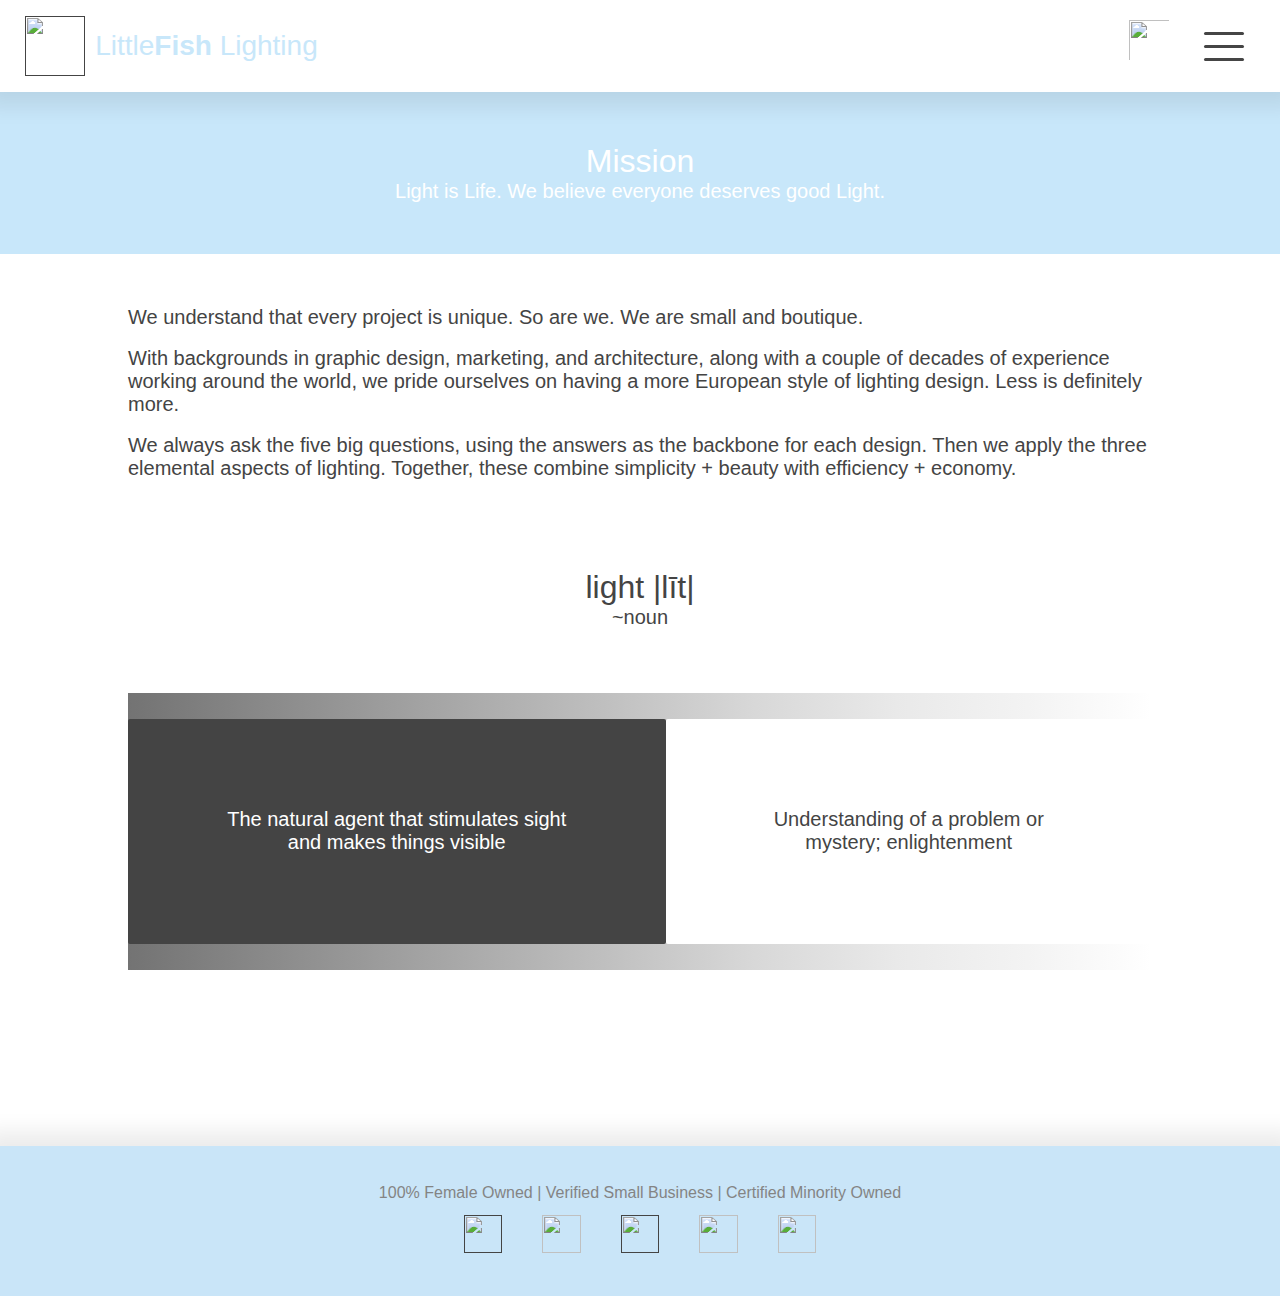
==== about.html @ 4d6637bd "renamed all the files to follow conventions" ====
<!DOCTYPE html>

<html lang="en" dir="ltr">

<head>
	<!-- MAIN STYLES  -->
	<meta charset="utf-8" />
	<meta name="viewport" content="width=device-width, initial-scale=1.0">
	<meta property="og:site_name" content="Little Fish Lighting" />
	<meta property="og:title" content="home page" />
	<meta property="og:url" content="About">
	<meta property="og:description" content="Light is Life. We believe everyone deserves good Light." />
	<link rel="stylesheet" type="text/css" href="styles.css">
	<!-- FAVICON -->
	<link rel="shortcut icon" href="favicon.ico" type="image/x-icon">
	<!-- PHOTOVIEWR FILES -->
	<link rel="stylesheet" href="https://cdnjs.cloudflare.com/ajax/libs/photoswipe/4.1.1/photoswipe.min.css">
	<link rel="stylesheet" href="https://cdnjs.cloudflare.com/ajax/libs/photoswipe/4.1.1/default-skin/default-skin.min.css">
	<!-- JQUERY -->
	<script src="https://ajax.googleapis.com/ajax/libs/jquery/3.1.1/jquery.min.js"></script>
	<!--FONTS-->
	<link href="https://fonts.googleapis.com/css?family=Dancing+Script" rel="stylesheet">
</head>

<body>

	<div class="genericWrapper homePageWrapper" id="homeTop">

		<div class="genericWrapper menuWrapper">
			<div class="genericWrapper topBar">

				<a href="">
					<div class="genericWrapper topBarTitle">
						<img class="logoSmall" src="LFL-images/Icons/LFL-logo.svg" />
						<div class="genericWrapper innerTitle">
							<h6>Little<span>Fish</span> Lighting</h6>
						</div>
					</div>
				</a>

				<div class="genericWrapper topBarOrganizer">

					<div class="genericWrapper contactWrapper">
						<a href="contact.html">
							<img id="contact" class="iconSized" src="LFL-images/Icons/phone-icon-grey-infill.svg" />
						</a>
					</div>
					<div class="burger-container">
						<div id="burger">
							<div class="bar midBar"></div>
							<div class="bar tBar"></div>
							<div class="bar btmBar"></div>
						</div>
					</div>
				</div>
			</div>
			<ul class="menu">
				<li><a href="">Home</a></li>
				<li><a href="portfolio.html">Portfolio</a></li>
				<li><a href="about.html">About</a></li>
				<li><a href="clients.html">Clients</a></li>
				<li><a href="contact.html">Contact</a></li>
			</ul>
		</div>

		<div class="genericWrapper mission">
			<h2>Mission</h2>
			<p>Light is Life. We believe everyone deserves good Light.</p>
		</div>

		<div class="genericWrapper aboutWrapper">

			<div class="genericWrapper aboutText">
				<p>
					We understand that every project is unique. So are we. We are small and boutique.
				</p>&nbsp;<p>
					With backgrounds in graphic design, marketing, and architecture, along with a couple of decades of
					experience
					working around the world, we pride ourselves on having a more European style of lighting design.
					Less is
					definitely more.
				</p>&nbsp;<p>
					We always ask the five big questions, using the answers as the backbone for each design. Then we
					apply the
					three elemental aspects of lighting. Together, these combine simplicity + beauty with efficiency +
					economy.
				</p>
			</div>
			<div class="genericWrapper aboutText">
				<h2 style="width:100%; text-align:center;">light |l&#299;t|</h2>
				<p style="width:100%; text-align:center;">~noun</p>
			</div>
			<div class="genericWrapper lightDefinied">
				<div class="genericWrapper defs science">
					<p>The natural agent that stimulates sight and makes things visible</p>
				</div>
				<div class="genericWrapper defs philo">
					<p>Understanding of a problem or mystery; enlightenment</p>
				</div>
			</div>

		</div>

		<p>&nbsp;</p>
		<p>&nbsp;</p>
		<p>&nbsp;</p>
		<p>&nbsp;</p>
		<p>&nbsp;</p>
		<p>&nbsp;</p>
		<p>&nbsp;</p>

		<div class="genericWrapper footer">

			<div class="businessQualities">
				<p class="miniText">100% Female Owned | Verified Small Business | Certified Minority Owned</p>
			</div>

			<div class="genericWrapper allIconHolder">
				<div class="genericWrapper twoIconHolder">
					<a href="">
						<img class="socialMediaButton" src="LFL-images/Icons/Home-Icon-White-Infill.svg">
					</a>
					<a href="http://littlefishlighting.com/contact.html">
						<img class="socialMediaButton" src="LFL-images/Icons/phone-icon-white-infill.svg">
					</a>
				</div>
				<a href="">
					<img class="socialMediaButton" src="LFL-images/Icons/White-Line.svg">
				</a>
				<div class="genericWrapper twoIconHolder">
					<a href="https://www.linkedin.com/in/devkirajguru">
						<img class="socialMediaButton" src="LFL-images/Icons/LinkedInWhite.svg">
					</a>
					<a href="https://www.instagram.com/littlefish_lighting/">
						<img class="socialMediaButton" src="LFL-images/Icons/white-instagram-logo.svg">
					</a>
				</div>
			</div>
		</div>
	</div>
	<!-- PAGE BEHAVIOR -->
	<script src="portfolio.js"></script>
</body>


</html>
---- styles.css ----
/*-----------------------------GENERAL ORGANIZATION-----------------------------*/
body {
	margin: 0;
	padding: 0;
	min-height: 100vh;
}

/* div {
	 border:solid 0.5px black;
} */

table {
	border-spacing: 0;
}

button:focus {
	outline: 0;
}

.genericWrapper {
	display: -webkit-box;
	display: -ms-flexbox;
	display: flex;
}

.genericBox {
	display: -webkit-box;
	display: -ms-flexbox;
	display: flex;
	-webkit-box-orient: vertical;
	-webkit-box-direction: normal;
	-ms-flex-direction: column;
	flex-direction: column;
	-webkit-box-pack: start;
	-ms-flex-pack: start;
	justify-content: flex-start;
	-webkit-box-align: stretch;
	-ms-flex-align: stretch;
	align-items: stretch;
	-ms-flex-line-pack: center;
	align-content: center;
}

.iconSized {
	height: 4vw;
	min-height: 26px;
	max-height: 30px;
	width: 4vw;
	min-width: 26px;
	max-width: 30px;
}

.logoSmall {
	height: 4.7vw;
	min-height: 45px;
	max-height: 70px;
	width: 4.7vw;
	min-width: 45px;
	max-width: 70px;
	margin-right: 10px;
	margin-left: 10px;
}

/*FONTS*/
h1,
h2,
h3,
h4,
h6,
p,
.miniText,
li,
a,
td {
	font-family: arial;
	margin: 0;
	color: rgb(68, 68, 68);
	text-decoration: none;
}

h1,
h2,
h3 {
	font-family: Verdana, Geneva, sans-serif;
}

h1 {
	font-size: 4vw;
	font-weight: 500;
}

h2 {
	font-size: 40px;
	font-weight: 400;
}

h3 {
	font-size: 36px;
	font-weight: 400;
}

h4 {
	font-size: 3.5vw;
	font-weight: 300;
}

h6 {
	font-size: 28px;
}

@media only screen and (max-width:500px) {
	h6 {
		font-size: 12px;
	}
}

.menu-opened>ul>li>a {
	font-size: 5vw;
	padding-left: 8vw;
}

p {
	font-size: 20px;
	text-transform: none;
	font-weight: 300;
}

.miniText {
	font-size: 13px;
	font-weight: 300;
	text-transform: none;
}

.miniBold {
	font-size: 13px;
	font-weight: 600;
	text-transform: none;
}

span {
	font-weight: 500;
}

.menu>li {
	font-size: 20px;
}

li {
	font-size: 20px;
}

ul {
	list-style: none;
}

a {
	font-size: 20px;
	text-transform: none;
	font-weight: 300;
}

/*--------------------------------------DESKTOP FONTS & GENERIC IMAGES--------------------------------------------------*/
@media only screen and (min-width: 800px) {
	h1 {
		font-size: 36px;
		font-weight: 500;
	}

	h2 {
		font-size: 200%;
	}

	h3 {
		font-size: 200%;
	}

	h4 {
		font-size: 24px;
		font-weight: 300;
	}

	h6 {
		font-size: 28px;
	}

	.menu-opened>ul>li>a {
		font-size: 28px;
		padding-left: 40px;
	}

	p {
		font-size: 20px;
		text-transform: none;
	}

	li {
		font-size: 100%;
	}

	td {
		font-size: 16px;
	}

	.miniText {
		font-size: 14px;
		text-transform: none;
	}

	.businessQualities>p {
		font-size: 20px;
	}

	.iconSized {
		max-height: 40px;
		max-width: 40px;
	}
}

/*------------------NOW HOMEPAGE---------------*/
/*------------------NOW HOMEPAGE---------------*/
/*------------------NOW HOMEPAGE---------------*/
.loaderWrapper {
	display: -webkit-box;
	display: -ms-flexbox;
	display: flex;
	/* NEW, Spec - Firefox, Chrome, Opera */
	-webkit-box-orient: vertical;
	-webkit-box-direction: normal;
	-ms-flex-direction: column;
	flex-direction: column;
	-webkit-box-flex: 1;
	-ms-flex: 1 0 auto;
	flex: 1 0 auto;
	min-height: 100vh;
	background-color: rgb(200, 231, 250);
}

#loaderLogo {
	margin: 20px;
	width: 100px;
	height: 100px;
	margin-top: -5px;
	z-index: 1;
}

.topLoader {
	background: white;
}

.loader.topLoader>h1 {
	padding: 2% 0 3px 40px;
	color: rgb(200, 231, 250);
}

.homePageWrapper {
	-webkit-box-orient: vertical;
	-webkit-box-direction: normal;
	-ms-flex-direction: column;
	flex-direction: column;
	-ms-flex-line-pack: center;
	align-content: center;
	min-height: 100vh;
	-webkit-box-flex: 1;
	-ms-flex: 1 0 auto;
	flex: 1 0 auto;
}

.homePagePhotoWrapper {
	display: -webkit-box;
	display: -ms-flexbox;
	display: flex;
	/* NEW, Spec - Firefox, Chrome, Opera */
	-webkit-box-orient: vertical;
	-webkit-box-direction: normal;
	-ms-flex-direction: column;
	flex-direction: column;
	-webkit-box-pack: center;
	-ms-flex-pack: center;
	justify-content: center;
	-webkit-box-align: center;
	-ms-flex-align: center;
	align-items: center;
	-ms-flex-line-pack: center;
	align-content: center;
	overflow: hidden;
	background-color: rgb(200, 231, 250);
}

.homePagePhotoWrapper>a>img {
	max-width: 1800px;
	width: 120vw;
}

.loader.bottomLoader {
	background-color: rgb(200, 231, 250);
	-webkit-box-flex: 1;
	-ms-flex: 1;
	flex: 1;
	-ms-flex-preferred-size: auto;
}

.quoteWrapper {
	display: -webkit-box;
	display: -ms-flexbox;
	display: flex;
	/* NEW, Spec - Firefox, Chrome, Opera */
	-webkit-box-orient: horizontal;
	-webkit-box-direction: normal;
	-ms-flex-direction: row;
	flex-direction: row;
	-webkit-box-pack: center;
	-ms-flex-pack: center;
	justify-content: center;
	background-color: rgb(200, 231, 250);
	width: 100%;
	padding: 5% 0 0 0;
}

.quoteWrapperInverted {
	display: -webkit-box;
	display: -ms-flexbox;
	display: flex;
	/* NEW, Spec - Firefox, Chrome, Opera */
	-webkit-box-orient: horizontal;
	-webkit-box-direction: normal;
	-ms-flex-direction: row;
	flex-direction: row;
	-webkit-box-pack: center;
	-ms-flex-pack: center;
	justify-content: center;
	background-color:rgb(245, 245, 245);
	width: 100%;
	padding: 2% 0 0 0;
}


.portfolioQuote {
	-webkit-box-orient: vertical;
	-webkit-box-direction: normal;
	-ms-flex-direction: column;
	flex-direction: column;
	-webkit-box-align: center;
	-ms-flex-align: center;
	-ms-grid-row-align: center;
	align-items: center;
	-ms-flex-line-pack: center;
	align-content: center;
	-webkit-box-pack: center;
	-ms-flex-pack: center;
	justify-content: center;
	width: 80%;
	margin: 10px 0 10px 0;
}

.portfolioQuote>h4 {
	font-weight: 300;
	color: rgb(68, 68, 68);
	font-size: 2.4vw;
}

.portfolioQuote>h4>span {
	font-weight: 500;
	font-family: 'Dancing Script', cursive;
	font-size: 2.7vw;
}

.portfolioQuote>p {
	-ms-flex-item-align: end;
	align-self: flex-end;
	color: rgb(68, 68, 68);
	font-weight: 300;
	font-size: 1vw;
}

.homeQuote {
	-webkit-box-orient: vertical;
	-webkit-box-direction: normal;
	-ms-flex-direction: column;
	flex-direction: column;
	-webkit-box-align: center;
	-ms-flex-align: center;
	-ms-grid-row-align: center;
	align-items: center;
	-ms-flex-line-pack: center;
	align-content: center;
	-webkit-box-pack: center;
	-ms-flex-pack: center;
	justify-content: center;
	width: 80%;
	margin: 10px 0 10px 0;
}

.homeQuote>h4 {
	font-weight: 300;
	color: white;
	font-size: 4.4vw;
}

.homeQuote>h4>span {
	font-weight: 500;
	font-family: 'Dancing Script', cursive;
	font-size: 4.7vw;
}

.homeQuote>p {
	-ms-flex-item-align: end;
	align-self: flex-end;
	color: white;
	font-weight: 300;
	font-size: 3vw;
}


/*-----------------------DESKTOP HOME---------------------------*/
/*-----------------------DESKTOP HOME---------------------------*/
/*-----------------------DESKTOP HOME---------------------------*/
@media only screen and (min-width: 800px) {
	#loaderLogo {
		margin: 20px;
		width: 160px;
		height: 160px;
		margin-top: -10px;
		z-index: 1;
	}

	.topLoader {
		background: white;
	}

	.loader.topLoader>h1 {
		font-weight: 300;
		padding: 15px 0 5px 60px;
		color: rgb(200, 231, 250);
	}

	.loader.bottomLoader {
		background-color: rgb(200, 231, 250);
	}

	/* .homePagePhotoWrapper {
		    max-height:50vw;
	} */

	.homePagePhotoWrapper>a>img {
		width: 100vw;
		max-width: 1300px;
	}

	.quoteWrapper {
		display: -webkit-box;
		/* OLD - iOS 6-, Safari 3.1-6, BB7 */
		display: -ms-flexbox;
		/* TWEENER - IE 10 */
		/* NEW - Safari 6.1+. iOS 7.1+, BB10 */
		display: flex;
		/* NEW, Spec - Firefox, Chrome, Opera */
		-webkit-box-orient: horizontal;
		-webkit-box-direction: normal;
		-ms-flex-direction: row;
		flex-direction: row;
		-webkit-box-pack: center;
		-ms-flex-pack: center;
		justify-content: center;
		width: 100%;
		padding: 1vw 0 0 0;
	}

	.homeQuote {
		-webkit-box-orient: vertical;
		-webkit-box-direction: normal;
		-ms-flex-direction: column;
		flex-direction: column;
		-webkit-box-align: center;
		-ms-flex-align: center;
		-ms-grid-row-align: center;
		align-items: center;
		-ms-flex-line-pack: center;
		align-content: center;
		-webkit-box-pack: center;
		-ms-flex-pack: center;
		justify-content: center;
		max-width: 900px;
		width: 90%;
		margin: 10px 0 10px0;
	}

	.homeQuote>h4 {
		font-weight: 500;
		font-size: 26px;
	}

	.homeQuote>h4>span {
		font-weight: 500;
		font-family: 'Dancing Script', cursive;
		font-size: 30px;
	}

	.homeQuote>p {
		-ms-flex-item-align: end;
		align-self: flex-end;
		font-size: 16px;
	}

	.homeFooter {
		box-shadow: none;
		margin-top: 0;
		background-color: #454545;
		margin-top: 100px;
	}
}



/*-----------------------BIG DESKTOP HOME---------------------------*/
/*-----------------------BIG DESKTOP HOME---------------------------*/
/*-----------------------BIG DESKTOP HOME---------------------------*/
@media only screen and (min-width: 1600px) {
	.homeQuote>h4 {
		font-weight: 100;
		font-size: 30px;
	}

	.homeQuote>h4>span {
		font-weight: 500;
		font-family: 'Dancing Script', cursive;
		font-size: 34px;
	}
}

/*-----------------------HOME MENU---------------------------*/
/*-----------------------HOME MENU---------------------------*/
/*-----------------------HOME MENU---------------------------*/

.homeMenuWrapper {
	display: -webkit-box;
	display: -ms-flexbox;
	display: flex;
	/* NEW, Spec - Firefox, Chrome, Opera */
	-webkit-box-orient: vertical;
	-webkit-box-direction: normal;
	-ms-flex-direction: column;
	flex-direction: column;
}

.homeTopBar {
	display: -webkit-box;
	display: -ms-flexbox;
	display: flex;
	/* NEW, Spec - Firefox, Chrome, Opera */
	-webkit-box-pack: justify;
	-ms-flex-pack: justify;
	justify-content: space-between;
	height: 10vw;
	max-height: 140px;
	min-height: 70px;
}

.homeMenuWrapper.menu-opened {
	position: fixed;
	height: 100vh;
	width: 100vw;
	top: 0;
	left: 0;
	background-color: #C8E5F7;

}

.homeMenuWrapper.menu-opened .burger-container #burger .bar.midBar {
	width: 0px;
}

.homeMenuWrapper.menu-opened .burger-container #burger .bar.tBar {
	-webkit-transform: translateY(0px) rotate(45deg);
	transform: translateY(0px) rotate(45deg);
}

.homeMenuWrapper.menu-opened .burger-container #burger .bar.btmBar {
	-webkit-transform: translateY(-2px) rotate(-45deg);
	transform: translateY(-2px) rotate(-45deg);
}

.homeMenuWrapper.menu-opened .topBar #contact {
	opacity: .5;
}

.homeMenuWrapper.menu-opened .menu {
	display: -webkit-box;
	display: -ms-flexbox;
	display: flex;
	/* NEW, Spec - Firefox, Chrome, Opera */
	-webkit-box-orient: vertical;
	-webkit-box-direction: normal;
	-ms-flex-direction: column;
	flex-direction: column;
	-webkit-box-pack: start;
	-ms-flex-pack: start;
	justify-content: flex-start;
	-webkit-box-align: end;
	-ms-flex-align: end;
	align-items: flex-end;
	-ms-flex-line-pack: start;
	align-content: flex-start;
}

.homeMenuWrapper.menu-opened>ul>li>a {
	color: white;
	font-weight: 500;
}


/*-----------------------DESKTOP HOME MENU---------------------------*/
/*-----------------------DESKTOP HOME MENU---------------------------*/
/*-----------------------DESKTOP HOME MENU---------------------------*/
@media only screen and (min-width:800px) {
	.homeTopBar {
		height: 13vw;
		max-height: 120px;
		min-height: 100px;
	}

	.homeMenuWrapper.menu-opened .burger-container #burger .bar.tBar {
		-webkit-transform: translateY(0) rotate(-45deg);
		transform: translateY(0) rotate(-45deg);
		width: 50px;
	}

	.homeMenuWrapper.menu-opened .burger-container #burger .bar.btmBar {
		-webkit-transform: translateY(-3px) rotate(45deg);
		transform: translateY(-3px) rotate(45deg);
		width: 50px;
	}
}

/*------------------NEW MENU---------------*/
/*------------------NEW MENU---------------*/
/*------------------NEW MENU---------------*/

.menuWrapper {
	-webkit-box-orient: vertical;
	-webkit-box-direction: normal;
	-ms-flex-direction: column;
	flex-direction: column;
	-webkit-box-pack: start;
	-ms-flex-pack: start;
	justify-content: flex-start;
	-webkit-box-align: stretch;
	-ms-flex-align: stretch;
	-ms-grid-row-align: stretch;
	align-items: stretch;
	-ms-flex-line-pack: center;
	align-content: center;
	background-color: white;
	z-index: 1;
	box-shadow: 0 0 20px 15px rgba(0, 0, 0, 0.08);
	-webkit-transition: all 300ms ease-out;
	transition: all 300ms ease-out;
}

.topBar {
	-webkit-box-orient: horizontal;
	-webkit-box-direction: normal;
	-ms-flex-direction: row;
	flex-direction: row;
	-webkit-box-pack: justify;
	-ms-flex-pack: justify;
	justify-content: space-between;
	-webkit-box-align: center;
	-ms-flex-align: center;
	-ms-grid-row-align: center;
	align-items: center;
	-ms-flex-line-pack: center;
	align-content: center;
	margin: 15px 15px 15px 15px;
}

.innerTitle {
	-webkit-box-pack: center;
	-ms-flex-pack: center;
	justify-content: center;
	-webkit-box-align: center;
	-ms-flex-align: center;
	-ms-grid-row-align: center;
	align-items: center;
}

.innerTitle>h6 {
	color: rgb(200, 231, 250);
	font-weight: 100;
	opacity: 0;
	-webkit-transition: opacity 200ms ease-in-out 100ms;
	transition: opacity 200ms ease-in-out 100ms;
}

.innerTitle>h6>span {
	font-weight: 600;
}

.topBarOrganizer {
	width: 100px;
	-ms-flex-pack: distribute;
	justify-content: space-around;
	-webkit-box-align: center;
	-ms-flex-align: center;
	-ms-grid-row-align: center;
	align-items: center;
	-ms-flex-line-pack: center;
	align-content: center;
}

.contactWrapper {
	-webkit-box-orient: vertical;
	-webkit-box-direction: normal;
	-ms-flex-direction: column;
	flex-direction: column;
	-webkit-box-pack: center;
	-ms-flex-pack: center;
	justify-content: center;
	-webkit-box-align: center;
	-ms-flex-align: center;
	-ms-grid-row-align: center;
	align-items: center;
	-ms-flex-line-pack: center;
	align-content: center;

	width: 48px;
	height: 48px;
}

.contactWrapper>a {
	font-size: 0px;
}

#contact {
	opacity: 1;
	-webkit-transition: opacity 400ms ease 625ms;
	transition: opacity 400ms ease 625ms;
}

.menu {
	display: none;
	-webkit-transition: all 100ms ease 1.1s;
	transition: all 100ms ease 1.1s;
	list-style: none;
}

.menu li {
	margin-bottom: 8px;
	-webkit-transition: all 200ms ease;
	transition: all 200ms ease;
	padding-right: 25px;
}

.menu li:hover {
	border-right: solid 15px rgb(68, 68, 68);
}

.burger-container {
	display: -webkit-box;
	display: -ms-flexbox;
	display: flex;
	/* NEW, Spec - Firefox, Chrome, Opera */
	-webkit-box-orient: vertical;
	-webkit-box-direction: normal;
	-ms-flex-direction: column;
	flex-direction: column;
	-webkit-box-pack: center;
	-ms-flex-pack: center;
	justify-content: center;
	-webkit-box-align: center;
	-ms-flex-align: center;
	align-items: center;
	-ms-flex-line-pack: center;
	align-content: center;
	height: 48px;
	width: 48px;
	cursor: pointer;
	-webkit-transform: rotate(0deg);
	transform: rotate(0deg);
	-webkit-transition: all 0.3s cubic-bezier(0.4, 0.01, 0.165, 0.99);
	transition: all 0.3s cubic-bezier(0.4, 0.01, 0.165, 0.99);
	-webkit-user-select: none;
	-moz-user-select: none;
	-ms-user-select: none;
	-webkit-tap-highlight-color: transparent;
}

.burger-container #burger {
	width: 100%;
	height: 100%;
	display: -webkit-box;
	display: -ms-flexbox;
	display: flex;
	/* NEW, Spec - Firefox, Chrome, Opera */
	-webkit-box-orient: vertical;
	-webkit-box-direction: normal;
	-ms-flex-direction: column;
	flex-direction: column;
	-webkit-box-pack: center;
	-ms-flex-pack: center;
	justify-content: center;
	-webkit-box-align: center;
	-ms-flex-align: center;
	align-items: center;
	-ms-flex-line-pack: center;
	align-content: center;
}

.burger-container #burger .bar {
	width: 25px;
	height: 2px;
	display: block;
	background: #454545;
	border-radius: 5px;
	-webkit-transition: all 0.3s cubic-bezier(0.4, 0.01, 0.165, 0.99);
	transition: all 0.3s cubic-bezier(0.4, 0.01, 0.165, 0.99);
	-webkit-transition-delay: 0s;
	transition-delay: 0s;
}

.homeTopBar .burger-container #burger .bar {
	background: white;
}

.burger-container #burger .bar.tBar {
	-webkit-transform: translateY(0px) rotate(0deg);
	transform: translateY(0px) rotate(0deg);
}

.burger-container #burger .bar.midBar {
	-webkit-transform: translateY(-7px) rotate(0deg);
	transform: translateY(-7px) rotate(0deg);
}

.burger-container #burger .bar.btmBar {
	-webkit-transform: translateY(7px) rotate(0deg);
	transform: translateY(7px) rotate(0deg);
}

.menuWrapper.menu-opened {
	position: fixed;
	height: 100vh;
	width: 100vw;
	top: 0;
	left: 0;
	background-color: white;
	-webkit-transition: all 0.3s ease-in, background 0.5s ease-in;
	transition: all 0.3s ease-in, background 0.5s ease-in;
	-webkit-transition-delay: 0.25s;
	transition-delay: 0.25s;
	overflow: hidden;
}


.menuWrapper.menu-opened .burger-container #burger .bar {
	-webkit-transition: all 0.4s cubic-bezier(0.4, 0.01, 0.165, 0.99);
	transition: all 0.4s cubic-bezier(0.4, 0.01, 0.165, 0.99);
}

.menuWrapper.menu-opened .burger-container #burger .bar.midBar {
	width: 0px;
	height: 0px;
	opacity: 0;
}

.menuWrapper.menu-opened .burger-container #burger .bar.tBar {
	-webkit-transform: translateY(0px) rotate(45deg);
	transform: translateY(0px) rotate(45deg);
}

.menuWrapper.menu-opened .burger-container #burger .bar.btmBar {
	-webkit-transform: translateY(-2px) rotate(-45deg);
	transform: translateY(-2px) rotate(-45deg);
}

.menuWrapper.menu-opened .topBar #contact {
	opacity: .5;
}

.menuWrapper.menu-opened .menu {
	display: -webkit-box;
	display: -ms-flexbox;
	display: flex;
	/* NEW, Spec - Firefox, Chrome, Opera */
	-webkit-box-orient: vertical;
	-webkit-box-direction: normal;
	-ms-flex-direction: column;
	flex-direction: column;
	-webkit-box-pack: start;
	-ms-flex-pack: start;
	justify-content: flex-start;
	-webkit-box-align: end;
	-ms-flex-align: end;
	align-items: flex-end;
	-ms-flex-line-pack: start;
	align-content: flex-start;
}


/*-----------------------DESKTOP MENU---------------------------*/
/*-----------------------DESKTOP MENU---------------------------*/
/*-----------------------DESKTOP MENU---------------------------*/
@media only screen and (min-width:800px) {
	.topBarOrganizer {
		width: 150px;
	}

	.innerTitle>h6 {
		color: rgb(200, 231, 250);
		opacity: 1;
	}

	.burger-container {
		height: 62px;
		width: 62px;
	}

	.burger-container #burger .bar {
		width: 40px;
		height: 3px;
		border-radius: 50px;
	}

	.burger-container #burger .bar.midBar {
		-webkit-transform: translateY(-10px) rotate(0deg);
		transform: translateY(-10px) rotate(0deg);
	}

	.burger-container #burger .bar.btmBar {
		-webkit-transform: translateY(10px) rotate(0deg);
		transform: translateY(10px) rotate(0deg);
	}

	.menuWrapper.menu-opened .burger-container #burger .bar.tBar {
		-webkit-transform: translateY(0px) rotate(45deg);
		transform: translateY(0px) rotate(45deg);
	}

	.menuWrapper.menu-opened .burger-container #burger .bar.btmBar {
		-webkit-transform: translateY(-3px) rotate(-45deg);
		transform: translateY(-3px) rotate(-45deg);
	}
}


/*------------------PORTFOLIO PROJECT------------------*/
/*------------------PORTFOLIO PROJECT------------------*/
/*------------------PORTFOLIO PROJECT------------------*/
.projectContentWrapper {
	-webkit-box-orient: vertical;
	-webkit-box-direction: normal;
	-ms-flex-direction: column;
	flex-direction: column;
	-webkit-box-pack: start;
	-ms-flex-pack: start;
	justify-content: flex-start;
	-webkit-box-align: stretch;
	-ms-flex-align: stretch;
	-ms-grid-row-align: stretch;
	align-items: stretch;
	-ms-flex-line-pack: center;
	align-content: center;
}

#center {
	display: -webkit-box;
	display: -ms-flexbox;
	display: flex;
	/* NEW, Spec - Firefox, Chrome, Opera */
	-webkit-box-pack: center;
	-ms-flex-pack: center;
	justify-content: center;
	-webkit-box-align: center;
	-ms-flex-align: center;
	align-items: center;
	-ms-flex-line-pack: center;
	align-content: center;
}

#waterfall {
	background: rgb(245, 245, 245);
}

#waterfall li {
	left: 0;
	top: 0;
	opacity: 0;
	-webkit-transform: translateY(100px);
	transform: translateY(100px);
}

#waterfall li.show {
	opacity: 1;
	-webkit-transform: translateY(0);
	transform: translateY(0);
	-webkit-transition: all 0.3s, top 1s;
	transition: all 0.3s, top 1s;
}

#waterfall li>div {
	color: rgba(0, 0, 0, 0.6);
	border-radius: 3px;
	margin: 8px;
	padding: 8px;
	background: rgb(255, 255, 255);
	border: 1px solid rgba(168, 168, 168, 0);
	-webkit-transition: all 0.5s;
	transition: all 0.5s;
}

#waterfall li>div:hover {
	-webkit-transform: translateY(-1px);
	transform: translateY(-1px);
	border: 1px solid rgba(168, 168, 168, .3);
	box-shadow: 0 10px 15px rgba(168, 168, 168, 0.1);
	-webkit-transition: all 0.3s;
	transition: all 0.3s;
}

#waterfall>li>div>img {
	width: 100%;
}

ul {
	list-style: none;
	margin: 0;
	padding: 0;
}

.projectInformationWrapper {
	display: -webkit-box;
	display: -ms-flexbox;
	display: flex;
	/* NEW, Spec - Firefox, Chrome, Opera */
	-webkit-box-orient: vertical;
	-webkit-box-direction: normal;
	-ms-flex-direction: column;
	flex-direction: column;
}

.projectInformationWrapper p {
	font-size: 14px;
}

.titleAndButtonWrapper {
	display: -webkit-box;
	display: -ms-flexbox;
	display: flex;
	/* NEW, Spec - Firefox, Chrome, Opera */
	-webkit-box-pack: justify;
	-ms-flex-pack: justify;
	justify-content: space-between;
	-ms-flex-line-pack: center;
	align-content: center;
	margin: 10px 0px 20px 0;
}

.projectTitleWrapper>p {
	font-weight: 900;
	padding-right: 5px;
}

.galleryButton {
	background-color: #454545;
	border: none;
	border-radius: 3px;
	color: white;
	cursor: pointer;
	-webkit-transform: translateY(-1px);
	transform: translateY(-1px);
	box-shadow: 0 10px 15px rgba(168, 168, 168, 0.1);
}

.galleryButton:active {
	-webkit-transform: translateY(1px);
	transform: translateY(1px);
	box-shadow: 0 10px 15px rgba(168, 168, 168, 0.0);
	-webkit-transition: all 0.2s;
	transition: all 0.2s;
	border: none;
}

.galleryButton:visited {
	-webkit-transform: translateY(1px);
	transform: translateY(1px);
	box-shadow: 0 10px 15px rgba(168, 168, 168, 0.0);
	-webkit-transition: all 0.2s;
	transition: all 0.2s;
	border: none;
}

.projectDetailsWrapper {
	display: -webkit-box;
	display: -ms-flexbox;
	display: flex;
	/* NEW, Spec - Firefox, Chrome, Opera */
	-webkit-box-orient: vertical;
	-webkit-box-direction: normal;
	-ms-flex-direction: column;
	flex-direction: column;
	margin: 0 0 30px 0;
}

.projectDetailsWrapper>p {
	padding-bottom: 4px;
}

.textOnly {
	border-bottom: .5px solid lightgrey;
	padding-bottom: 10px;
}

.textOnlyDetails>p {
	padding-bottom: 7px;
	font-size: 14px;
}

/* 
.textOnlyDetails > p > span {
  font-weight:900;
} */

/*------------------about------------------*/
/*------------------about------------------*/
/*------------------about------------------*/
.aboutWrapper {
	-webkit-box-orient: vertical;
	-webkit-box-direction: normal;
	-ms-flex-direction: column;
	flex-direction: column;
	-webkit-box-pack: center;
	-ms-flex-pack: center;
	justify-content: center;
	-webkit-box-align: center;
	-ms-flex-align: center;
	-ms-grid-row-align: center;
	align-items: center;
	-webkit-box-flex: 1;
	-ms-flex: 1;
	flex: 1;
	-ms-flex-preferred-size: auto;
}

.aboutText {
	-webkit-box-orient: vertical;
	-webkit-box-direction: normal;
	-ms-flex-direction: column;
	flex-direction: column;
	padding: 2vw;
	margin-bottom: 3vw;
}

.mission {
	-webkit-box-orient: vertical;
	-webkit-box-direction: normal;
	-ms-flex-direction: column;
	flex-direction: column;
	-ms-flex-pack: distribute;
	justify-content: space-around;
	background-color: #c8e7fa;
	padding: 4vw 0% 4vw 0;
	margin-bottom: 2vw;
	width: 100vw;
}

.mission>* {
	color: white;
	text-align: center;
}

.lightDefinied {
	-webkit-box-orient: horizontal;
	-webkit-box-direction: normal;
	-ms-flex-direction: row;
	flex-direction: row;
	-ms-flex-pack: distribute;
	justify-content: space-around;
	/*  background: rgba(18,18,18,1);*/
	background: -webkit-linear-gradient(left,
			rgba(18, 18, 18, 0.55) 0%,
			rgba(41, 41, 41, 0.55) 0%,
			rgba(0, 0, 0, 0.55) 0%,
			rgba(18, 18, 18, 0.38) 30%,
			rgba(41, 41, 41, 0.3) 46%,
			rgba(69, 69, 69, 0.21) 61%,
			rgba(99, 99, 99, 0.14) 75%,
			rgba(87, 87, 87, 0.07) 88%,
			rgba(247, 247, 247, 0) 100%);
	background: linear-gradient(to right,
			rgba(18, 18, 18, 0.55) 0%,
			rgba(41, 41, 41, 0.55) 0%,
			rgba(0, 0, 0, 0.55) 0%,
			rgba(18, 18, 18, 0.38) 30%,
			rgba(41, 41, 41, 0.3) 46%,
			rgba(69, 69, 69, 0.21) 61%,
			rgba(99, 99, 99, 0.14) 75%,
			rgba(87, 87, 87, 0.07) 88%,
			rgba(247, 247, 247, 0) 100%);
	padding: 5vw 0 5vw 0;
	padding: 2vw 0 2vw 0;
}

.defs {
	-webkit-box-pack: center;
	-ms-flex-pack: center;
	justify-content: center;
	-webkit-box-align: center;
	-ms-flex-align: center;
	-ms-grid-row-align: center;
	align-items: center;
	max-height: 200px;
	text-align: center;
	padding: 7vw;
	border-radius: 2px;
}

.science {
	background-color: rgb(68, 68, 68);
}

.science>p {
	color: white;
}

.philo {
	background-color: white;
}

.headShot {
	-webkit-box-pack: center;
	-ms-flex-pack: center;
	justify-content: center;
	-webkit-box-align: center;
	-ms-flex-align: center;
	-ms-grid-row-align: center;
	align-items: center;
	-ms-flex-line-pack: center;
	align-content: center;

	height: 60vw;
	max-height: 400px;
}

.headShot>img {
	width: 100%;
	height: 100%;
	-o-object-fit: contain;
	object-fit: contain;
}

/*--------------------------ABOUT DESKTOP------------------------------*/
/*--------------------------ABOUT DESKTOP------------------------------*/
/*--------------------------ABOUT DESKTOP------------------------------*/

@media only screen and (min-width:800px) {
	.aboutText {
		max-width: 1024px;
		-webkit-box-pack: center;
		-ms-flex-pack: center;
		justify-content: center;
	}

	.lightDefinied {
		max-width: 1024px;
	}
}

@media only screen and (min-width:1300px) {
	.aboutText {
		padding: 10px;
		margin-bottom: 20px;
	}

	.mission {
		padding: 50px 0% 50px 0;
		margin-bottom: 20px;
		width: 100vw;
	}

	.lightDefinied {
		padding: 40px 0 40px 0;
		max-width: 1024px;
	}

	.defs {
		padding: 110px;
		border-radius: 2px;
		max-height: 500px;
	}
}

/*------------------CLIENTS AND PARTNERS------------------*/
/*------------------CLIENTS AND PARTNERS------------------*/
/*------------------CLIENTS AND PARTNERS------------------*/

.clientsText {
	-webkit-box-orient: vertical;
	-webkit-box-direction: normal;
	-ms-flex-direction: column;
	flex-direction: column;
	margin: 1vw;
}

.clientsGrid {
	-ms-flex-pack: distribute;
	justify-content: space-around;
	-webkit-box-align: start;
	-ms-flex-align: start;
	-ms-grid-row-align: flex-start;
	align-items: flex-start;
	align-content: flex-start;
	-ms-flex-wrap: wrap;
	flex-wrap: wrap;
}

.gridCard {
	-webkit-box-orient: vertical;
	-webkit-box-direction: normal;
	-ms-flex-direction: column;
	flex-direction: column;
	cursor: pointer;
}

.gridItem {
	-webkit-box-pack: center;
	-ms-flex-pack: center;
	justify-content: center;
	-webkit-box-align: center;
	-ms-flex-align: center;
	-ms-grid-row-align: center;
	align-items: center;
	width: 150px;
	height: 150px;
	border-bottom: solid .5px lightgrey;
	overflow: hidden;
	margin: 10px;
	padding: 10px;
	padding-bottom: 20px;
}

.gridItem>img {
	width: 150px;
	height: 150px;
	-o-object-fit: contain;
	object-fit: contain;
}

.textCover {
	width: 150px;
	height: 150px;
	background-color: #454545;
	margin: 10px;
	box-shadow: 3px 3px 10px 1px rgba(0, 0, 0, .1);
	border-radius: 2px;
	padding: 10px;
	padding-bottom: 20.5px;
	display: none;
}

div.textCover>p {
	color: white;
	display: -webkit-box;
	display: -ms-flexbox;
	display: flex;
	/* NEW, Spec - Firefox, Chrome, Opera */
	-webkit-box-orient: vertical;
	-webkit-box-direction: normal;
	-ms-flex-direction: column;
	flex-direction: column;
	-webkit-box-pack: center;
	-ms-flex-pack: center;
	justify-content: center;
	-webkit-box-align: center;
	-ms-flex-align: center;
	align-items: center;
	font-size: 24px;
	font-weight: 100;
}

/*--------------------------CLIENTS DESKTOP------------------------------*/
/*--------------------------CLIENTS DESKTOP------------------------------*/
/*--------------------------CLIENTS DESKTOP------------------------------*/
@media only screen and (min-width:800px) {
	.clientsGrid {
		padding: 0 10vw 0 10vw;
	}
}

/*------------------MOBILE CONTACT------------------*/
/*------------------MOBILE CONTACT------------------*/
/*------------------MOBILE CONTACT------------------*/

.contactPageWrapper {
	-webkit-box-orient: vertical;
	-webkit-box-direction: normal;
	-ms-flex-direction: column;
	flex-direction: column;
	-webkit-box-flex: 1;
	-ms-flex: 1;
	flex: 1;
	-ms-flex-preferred-size: auto;
}

.hsQuote {
	-webkit-box-orient: vertical;
	-webkit-box-direction: normal;
	-ms-flex-direction: column;
	flex-direction: column;
	margin: 3vw;
}

.headShot {
	padding: 0 5vw 0 5vw;
	max-height: 100%;
	overflow: hidden;
}

.contactQuote {
	-webkit-box-orient: vertical;
	-webkit-box-direction: normal;
	-ms-flex-direction: column;
	flex-direction: column;
	-webkit-box-align: center;
	-ms-flex-align: center;
	-ms-grid-row-align: center;
	align-items: center;
}


.contactQuote>h4>span {
	font-family: 'Dancing Script', cursive;

}

.contactTextWrapper {
	-webkit-box-orient: horizontal;
	-webkit-box-direction: normal;
	-ms-flex-direction: row;
	flex-direction: row;
	-webkit-box-pack: center;
	-ms-flex-pack: center;
	justify-content: center;
	-webkit-box-align: center;
	-ms-flex-align: center;
	-ms-grid-row-align: center;
	align-items: center;
	-ms-flex-line-pack: center;
	align-content: center;
	margin: 2vw;
}

.contactTable {
	padding: 2vw 0% 2vw 0%;
}

.contactMethod {
	min-width: 170px;
	padding: 1vw;
	padding-right: 3vw;
	text-align: right;
	font-weight: 500;
	border-right: .5px solid lightgrey;
}

.contactData {
	padding: 0% 2vw 0% 2vw;
}

td.contactData,
td.contactMethod,
td a {
	font-size: 4.5vw;
}

td a:hover {
	text-decoration: underline;
}


/*----------------------------CONTACT DESKTOP---------------------------*/
/*----------------------------CONTACT DESKTOP---------------------------*/
/*----------------------------CONTACT DESKTOP---------------------------*/

@media only screen and (min-width:800px) {

	.contactPageWrapper {
		-webkit-box-orient: horizontal;
		-webkit-box-direction: normal;
		-ms-flex-direction: row;
		flex-direction: row;
		-webkit-box-align: center;
		-ms-flex-align: center;
		-ms-grid-row-align: center;
		align-items: center;
		-ms-flex-line-pack: center;
		align-content: center;
		-ms-flex-pack: distribute;
		justify-content: space-around;
		max-width: 1600px;
		margin: 0 auto;
	}

	/* .hsQuote {
    margin: 30px;
  } */
	.contactQuote {
		margin: 0px;
	}

	.headShot {
		max-height: 600px;
		max-width: 500px;
	}

	.contactTextWrapper {
		margin: 10px;
	}

	.contactTable {
		min-width: 500px;
		padding: 10px 0% 60px 0%;
	}

	.contactMethod {
		min-width: 100px;
		padding: 5px;
		padding-right: 25px;
		border-right: .5px solid lightgrey;
	}

	td.contactData,
	td.contactMethod,
	td a {
		font-size: 20px;
	}

	.contactData {
		padding: 0% 25px 0% 25px;
	}
}


@media only screen and (min-width:1150px) {

	td.contactData,
	td.contactMethod,
	td a {
		font-size: 24px;
	}

	.contactTable {
		width: 600px;
		padding: 10px 0% 60px 0%;
	}
}

/*FOOTER*/

.footer {
	-webkit-box-orient: vertical;
	-webkit-box-direction: normal;
	-ms-flex-direction: column;
	flex-direction: column;
	-webkit-box-pack: center;
	-ms-flex-pack: center;
	justify-content: center;
	-ms-flex-line-pack: center;
	align-content: center;
	-ms-flex-item-align: stretch;
	align-self: stretch;

	background-color: #C9E5F8;
	box-shadow: 3px 2px 20px 15px rgba(0, 0, 0, 0.08);
	margin-top: 8vw;
	padding: 8vw 0% 8vw 0%;
}

.businessQualities {
	display: -webkit-box;
	display: -ms-flexbox;
	display: flex;
	/* NEW, Spec - Firefox, Chrome, Opera */
	-ms-flex-pack: distribute;
	justify-content: space-around;

}

.businessQualities>.miniText {
	color: #848484;
	font-size: 2.7vw;
	font-weight: lighter;
	margin: 0 0 2vw 0;
}

.homeFooter {
	margin-top: 80px;
	background-color: #454545;
	-webkit-box-flex: 0;
	-ms-flex: none;
	flex: none;
}

.allIconHolder {
	-webkit-box-pack: center;
	-ms-flex-pack: center;
	justify-content: center;
}

a>.socialMedia {
	-webkit-box-orient: horizontal;
	-webkit-box-direction: normal;
	-ms-flex-direction: row;
	flex-direction: row;
	-webkit-box-pack: center;
	-ms-flex-pack: center;
	justify-content: center;
	margin-top: 2%;
	margin-bottom: 2%;
}

a>.socialMediaButton {
	height: 5vw;
	min-height: 22px;
	max-height: 40px;
	width: 5vw;
	min-width: 22px;
	max-width: 40px;
	margin-right: 20px;
	margin-left: 20px;
}

@media only screen and (max-width:400px) {
	a>.socialMediaButton {
		margin-right: 10px;
		margin-left: 10px;
	}
}

/*--------------------------------------DESKTOP FOOTER--------------------------------------------------*/
/*--------------------------------------DESKTOP FOOTER--------------------------------------------------*/
/*--------------------------------------DESKTOP FOOTER--------------------------------------------------*/
@media only screen and (min-width: 800px) {
	.footer {
		box-shadow: 0 0 20px 15px rgba(0, 0, 0, 0.08);
		margin-top: 15px;
		padding: 3vw 0% 3vw 0%;
	}

	.businessQualities {
		display: -webkit-box;
		/* OLD - iOS 6-, Safari 3.1-6, BB7 */
		display: -ms-flexbox;
		/* TWEENER - IE 10 */
		/* NEW - Safari 6.1+. iOS 7.1+, BB10 */
		display: flex;
		/* NEW, Spec - Firefox, Chrome, Opera */
		-ms-flex-pack: distribute;
		justify-content: space-around;
	}

	.businessQualities>.miniText {
		color: #848484;
		font-size: 16px;
		font-weight: lighter;
		margin: 0 0 1vw 0;
	}

	.homeFooter {
		box-shadow: 0 0 20px 15px rgba(0, 0, 0, 0.08);
		margin-top: 60px;
	}

	.allIconHolder {
		-webkit-box-pack: center;
		-ms-flex-pack: center;
		justify-content: center;
	}

	a>.socialMedia {
		-webkit-box-orient: horizontal;
		-webkit-box-direction: normal;
		-ms-flex-direction: row;
		flex-direction: row;
		-webkit-box-pack: center;
		-ms-flex-pack: center;
		justify-content: center;
		margin-top: 2%;
		margin-bottom: 2%;
	}

	a>.socialMediaButton {
		height: 3vw;
		min-height: 20px;
		max-height: 40px;
		width: 3vw;
		min-width: 20px;
		max-width: 40px;
		margin-right: 20px;
		margin-left: 20px;
	}
}

/*--------------------------------------BIG DESKTOP FOOTER--------------------------------------------------*/
/*--------------------------------------BIG DESKTOP FOOTER--------------------------------------------------*/
/*--------------------------------------BIG DESKTOP FOOTER--------------------------------------------------*/

@media only screen and (min-width: 1600px) {
	.footer {
		padding: 2vw 0% 2vw 0%;
	}
}
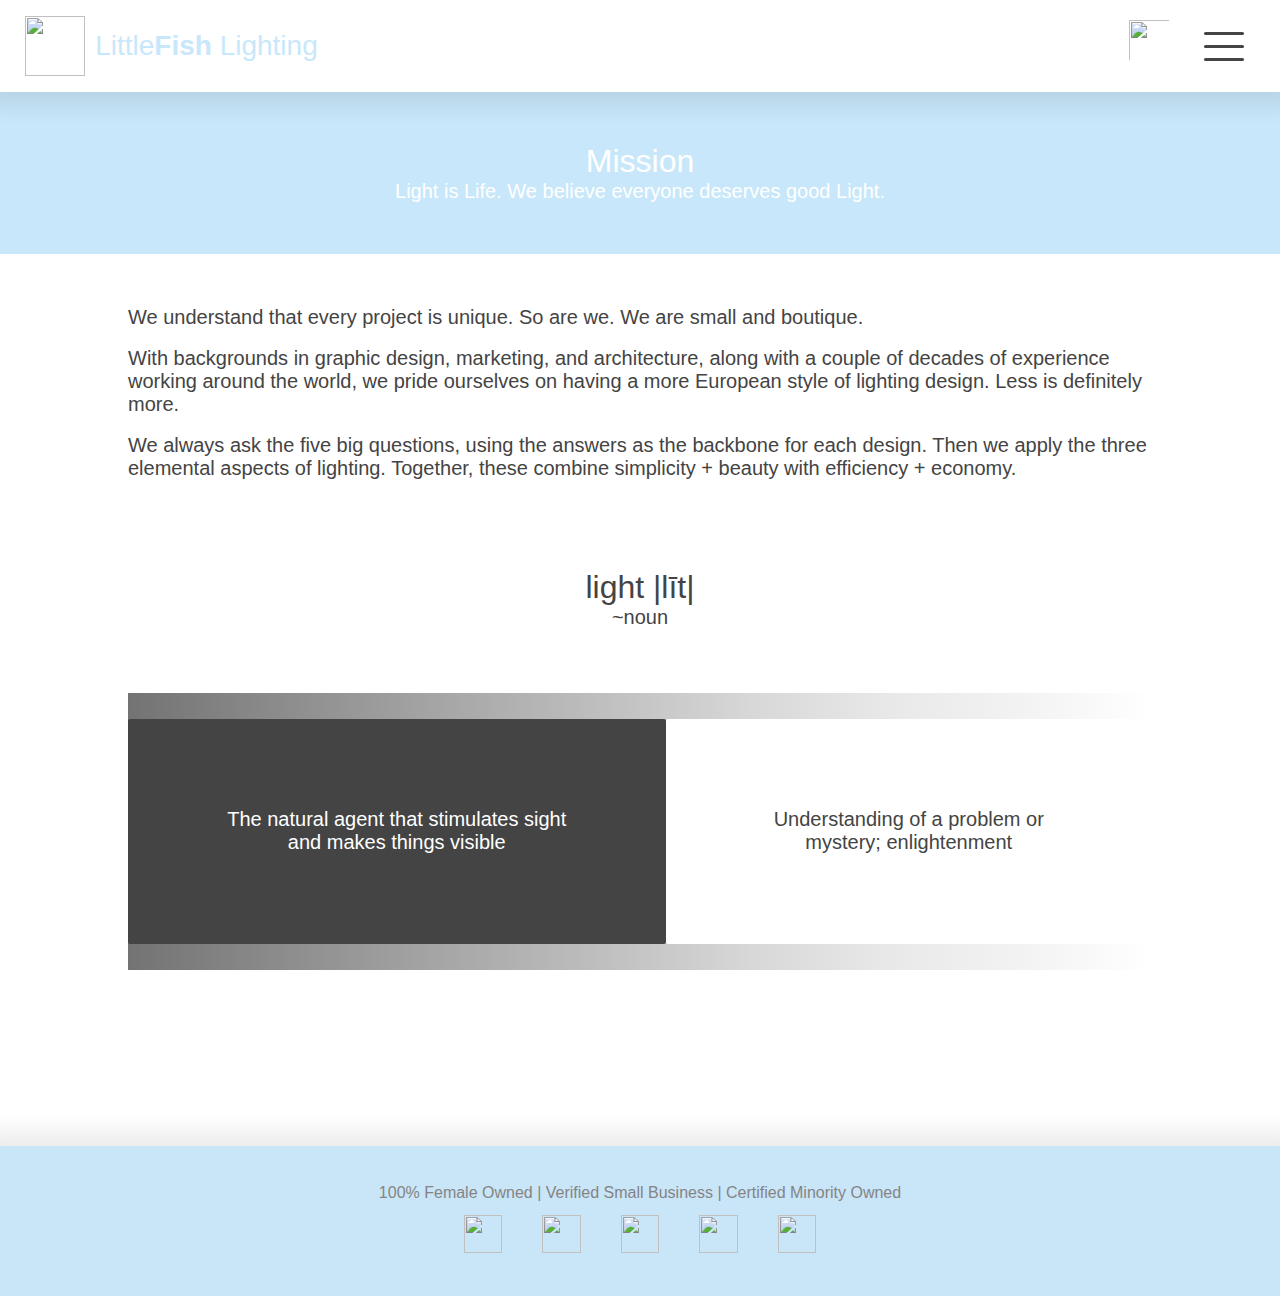
==== commit d21b23ec: "reverted to home link as index.html because simple \/ was not working" ====
--- a/about.html
+++ b/about.html
@@ -29,7 +29,7 @@
 		<div class="genericWrapper menuWrapper">
 			<div class="genericWrapper topBar">
 
-				<a href="">
+				<a href="index.html">
 					<div class="genericWrapper topBarTitle">
 						<img class="logoSmall" src="LFL-images/Icons/LFL-logo.svg" />
 						<div class="genericWrapper innerTitle">
@@ -55,7 +55,7 @@
 				</div>
 			</div>
 			<ul class="menu">
-				<li><a href="">Home</a></li>
+				<li><a href="index.html">Home</a></li>
 				<li><a href="portfolio.html">Portfolio</a></li>
 				<li><a href="about.html">About</a></li>
 				<li><a href="clients.html">Clients</a></li>
@@ -117,14 +117,14 @@
 
 			<div class="genericWrapper allIconHolder">
 				<div class="genericWrapper twoIconHolder">
-					<a href="">
+					<a href="index.html">
 						<img class="socialMediaButton" src="LFL-images/Icons/Home-Icon-White-Infill.svg">
 					</a>
 					<a href="http://littlefishlighting.com/contact.html">
 						<img class="socialMediaButton" src="LFL-images/Icons/phone-icon-white-infill.svg">
 					</a>
 				</div>
-				<a href="">
+				<a href="index.html">
 					<img class="socialMediaButton" src="LFL-images/Icons/White-Line.svg">
 				</a>
 				<div class="genericWrapper twoIconHolder">
